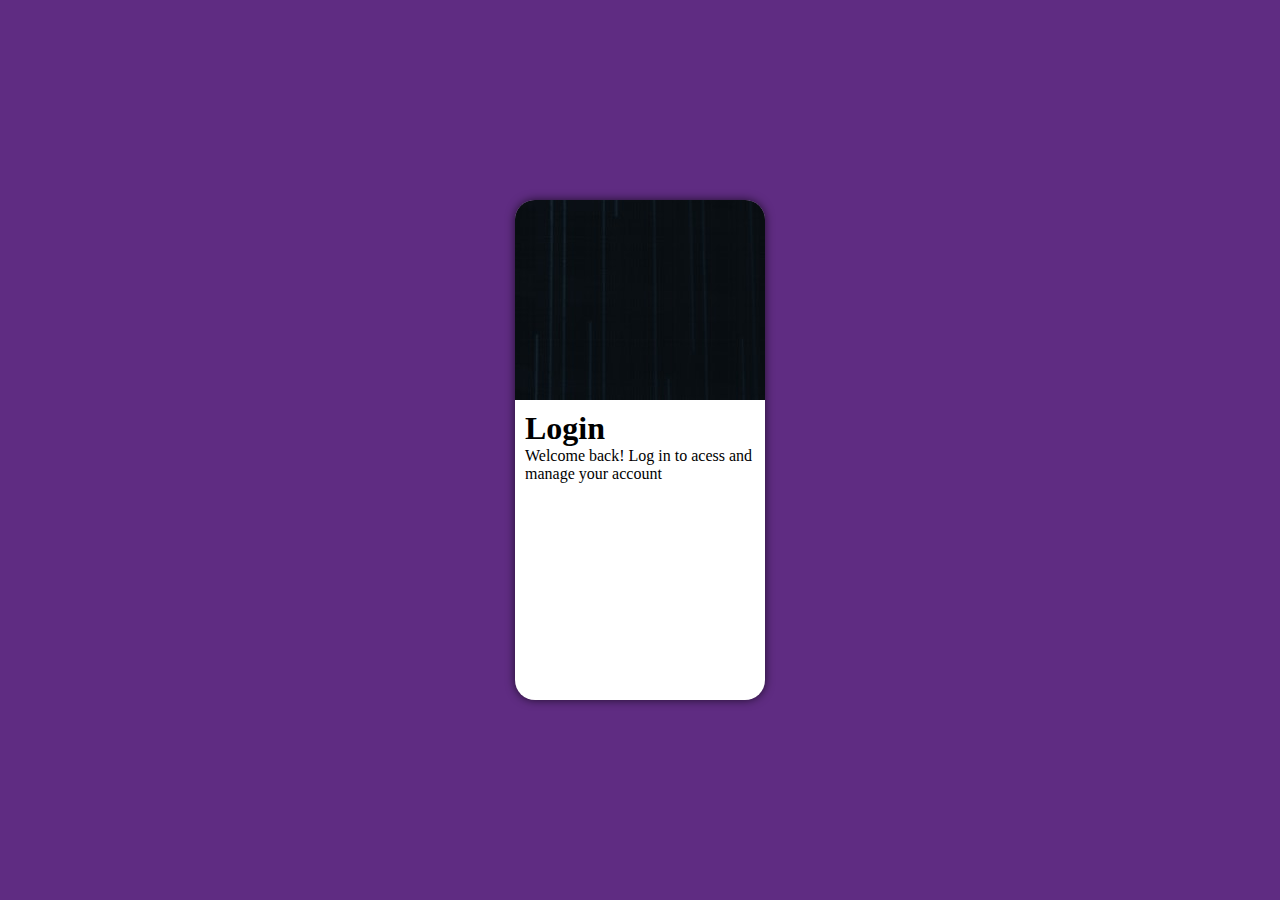
==== index.html @ fa2be9f0 "criei a versão mobile first" ====
<!DOCTYPE html>
<html lang="pt">
<head>
    <meta charset="UTF-8">
    <meta http-equiv="X-UA-Compatible" content="IE=edge">
    <meta name="viewport" content="width=device-width, initial-scale=1.0">
    <title>SCEE - Login</title>
    <link rel="stylesheet" href="styles/style.css">

</head>
<body>
    <main>
        <section id="login">
            <div id="img">
                
            </div>

            <div id="formu">
                <h1>Login</h1>
                <p>Welcome back! Log in to acess and manage your account</p>

                <form action="login.php" method="post">

                </form>

            </div>

        </section>
    </main>

    <footer>

    </footer>
</body>
</html>
---- styles/style.css ----
@charset "UTF-8";
/*
Verde: #49a09d
Lilás: #5f2c82


*/
*{
    font-family: Georgia, 'Times New Roman', Times, serif;
    padding: 0px;
    margin: 0px;
    box-sizing: border-box;
}
body, html{
    background-color: #5f2c82;
    height: 100vh;
    width: 100vw;

}
main{
    width: 100vw;
    height: 100vh;
    position: relative;
}
section#login {
    position: absolute;
    top: 50%;
    left: 50%;
    transform: translate(-50%, -50%);
    background-color: white;
    width: 250px;
    height: 500px;
    border-radius: 20px;
    overflow: hidden;
    box-shadow: 0px 0px 10px rgba(0, 0, 0, 0.664);
}
section#login > div#img {
    background: #5f2c82 url(../imgs/pexels-igor-visuals-3681805.jpg) no-repeat;
   background-position:center bottom;
    height: 200px;
    display: block;

}
section#login > div#formu {
    padding: 10px;
    display: block;
}
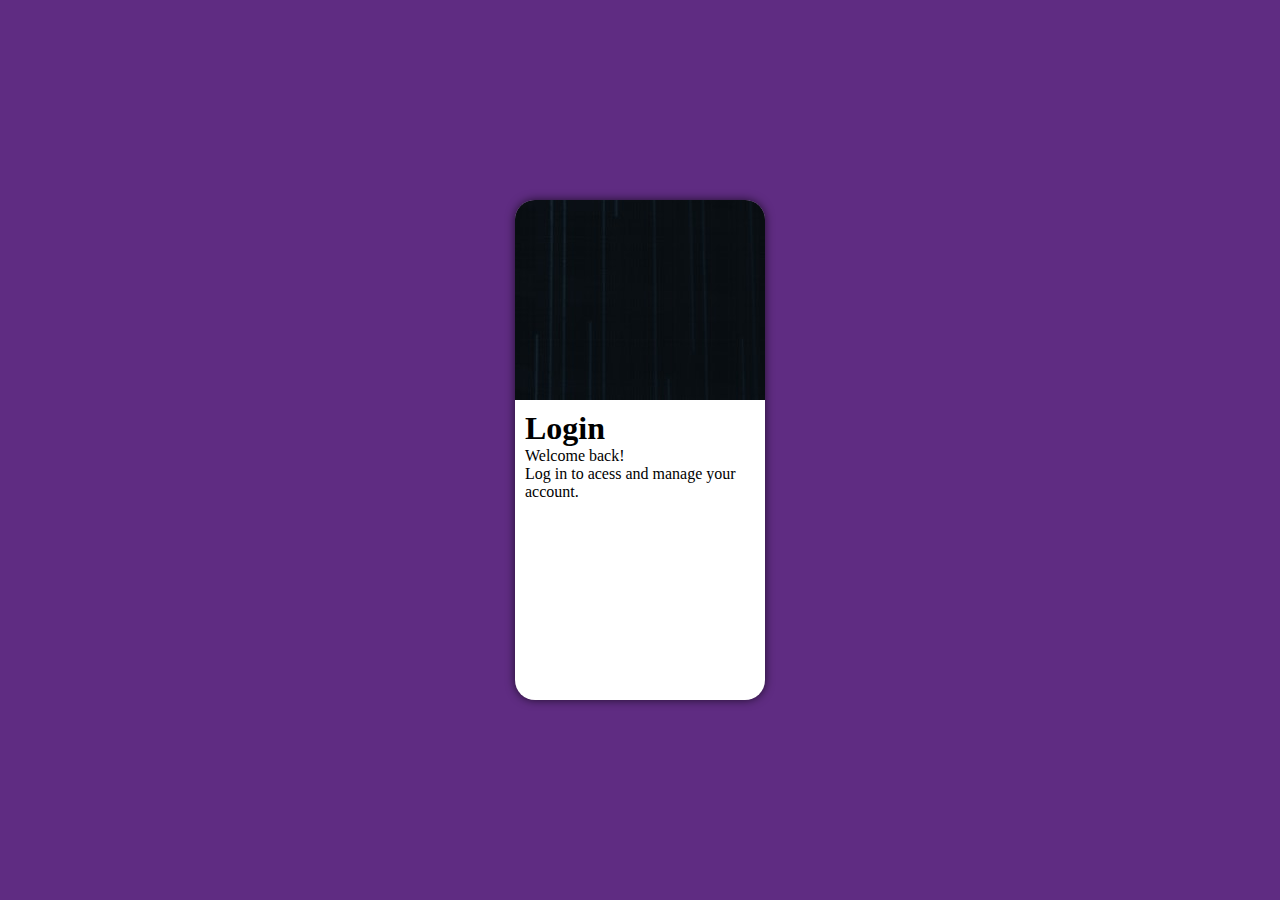
==== commit 245ab16d: "didsum" ====
--- a/index.html
+++ b/index.html
@@ -6,6 +6,7 @@
     <meta name="viewport" content="width=device-width, initial-scale=1.0">
     <title>SCEE - Login</title>
     <link rel="stylesheet" href="styles/style.css">
+    <link rel="stylesheet" href="styles/mqs.css">
 
 </head>
 <body>
@@ -17,7 +18,7 @@
 
             <div id="formu">
                 <h1>Login</h1>
-                <p>Welcome back! Log in to acess and manage your account</p>
+                <p>Welcome back! <br> Log in to acess and manage your account.</p>
 
                 <form action="login.php" method="post">
 
--- a/styles/style.css
+++ b/styles/style.css
@@ -33,6 +33,8 @@
     border-radius: 20px;
     overflow: hidden;
     box-shadow: 0px 0px 10px rgba(0, 0, 0, 0.664);
+    transition: width 0.5s, height 0.5;
+    transition-timing-function: ease;
 }
 section#login > div#img {
     background: #5f2c82 url(../imgs/pexels-igor-visuals-3681805.jpg) no-repeat;
--- a/styles/mqs.css
+++ b/styles/mqs.css
@@ -0,0 +1,53 @@
+@charset "UTF-8";
+
+/*
+Pequenas até 600px
+TLF: 600px até 768px
+Tablet: 768px até 992px
+pc: 992px até 1200px
+bscreens: + 1200px
+*/
+@media screen and (min-width: 768px) and (max-width: 992px){
+    body{
+        background-image: linear-gradient(to top, #49a09d, #5f2c82 );
+    }
+    section#login{
+        width: 80vw;
+        height: ;
+    }
+    section#login > div#img {
+        float: left;
+        width: 30%;
+        height: 100%;
+    }
+    section#login > div#formu {
+        float: right;
+        width: 70%;
+    }
+}
+
+@media screen and (min-width: 992px) and (max-width: 1200px){
+    body{
+        background-image: linear-gradient(to top, #49a09d, #5f2c82 );
+    }
+    section#login{
+        width: 950px;
+        
+    }
+    section#login > div#img {
+        float: left;
+        width: 50%;
+        height: 100%;
+    }
+    section#login > div#formu {
+        float: right;
+        width: 50%;
+    }
+}
+
+@media screen and(min-width: 1200px){
+    body{
+        background-image: linear-gradient(to top, #49a09d, #5f2c82 );
+    }
+       
+}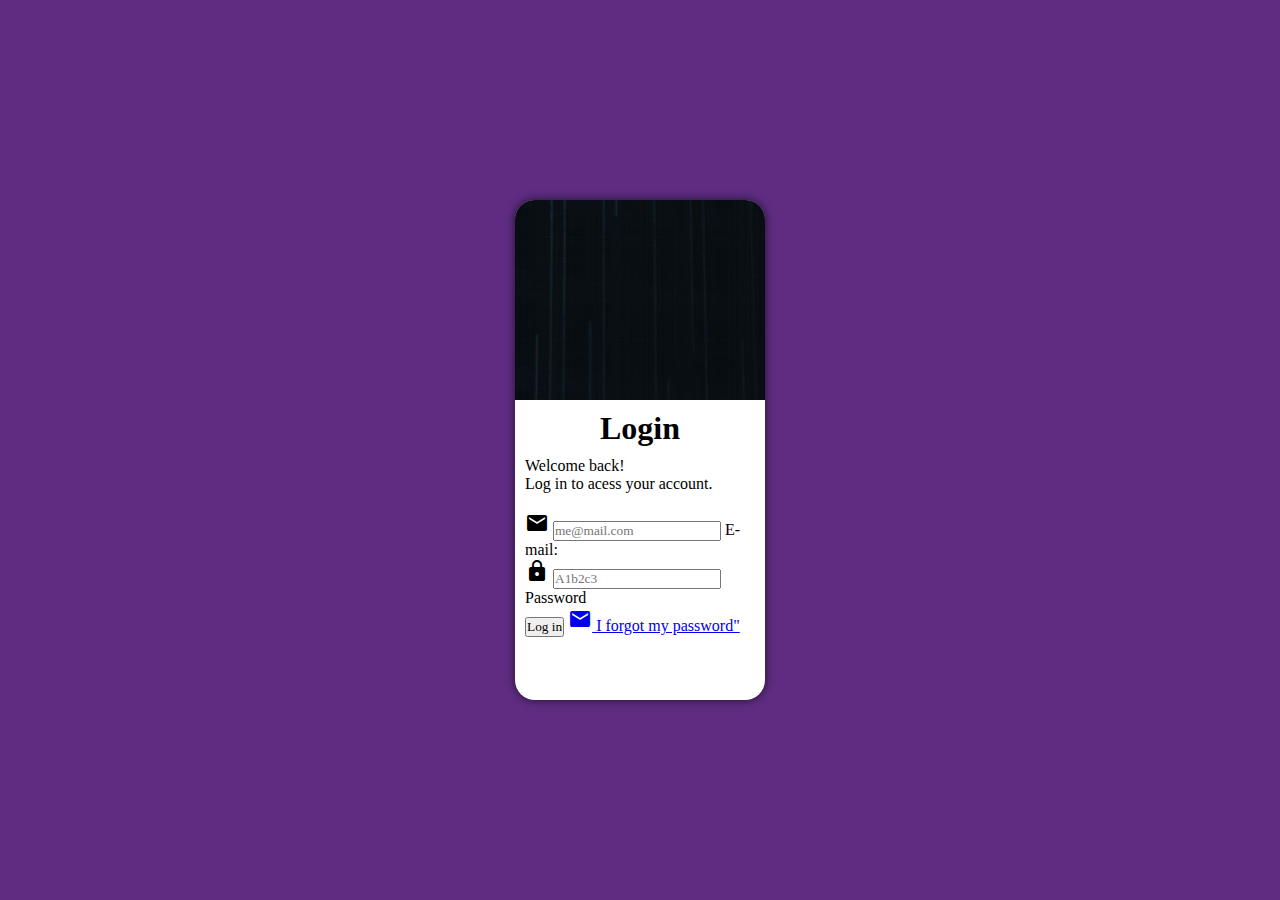
==== commit 25f31a39: "editei o formulário" ====
--- a/index.html
+++ b/index.html
@@ -7,6 +7,7 @@
     <title>SCEE - Login</title>
     <link rel="stylesheet" href="styles/style.css">
     <link rel="stylesheet" href="styles/mqs.css">
+    <link href="https://fonts.googleapis.com/icon?family=Material+Icons" rel="stylesheet">
 
 </head>
 <body>
@@ -18,10 +19,28 @@
 
             <div id="formu">
                 <h1>Login</h1>
-                <p>Welcome back! <br> Log in to acess and manage your account.</p>
+                <p>Welcome back! <br> Log in to acess your account.</p>
+<br>
+                <form action="login.php" method="post" autocomplete="on">
+                    <div id="campo" >
+                        <span class="material-icons">
+                            email
+                            </span>
+                        <input type="email" name="mail" id="imail" placeholder="me@mail.com" autocomplete="e
+                        " required maxlength="20">
+                        <label for="imail">E-mail:</label>
+                    </div>
+                    <div id="campo">
+                        <span class="material-icons">
+                            lock
+                            </span>
+                        <input type="password" name="senha" id="isenha" placeholder="A1b2c3" autocomplete="current-password" minlength="8" maxlength="12">
+                        <label for="isenha">Password</label>
 
-                <form action="login.php" method="post">
-
+                    </div>
+                    <input type="submit" value="Log in">
+                    <a href="ifg.html" ><i class="material-icons">email
+                    </i> I forgot my password"</a>
                 </form>
 
             </div>
--- a/styles/style.css
+++ b/styles/style.css
@@ -46,4 +46,12 @@
 section#login > div#formu {
     padding: 10px;
     display: block;
+}
+section#login > div#formu > h1{
+    text-align: center;
+    margin-bottom: 10px;
+}
+section#login > div#formu > p{
+    font-size: ;
+
 }--- a/styles/mqs.css
+++ b/styles/mqs.css
@@ -13,7 +13,7 @@
     }
     section#login{
         width: 80vw;
-        height: ;
+       
     }
     section#login > div#img {
         float: left;
@@ -46,8 +46,31 @@
 }
 
 @media screen and(min-width: 1200px){
+    
     body{
         background-image: linear-gradient(to top, #49a09d, #5f2c82 );
     }
-       
+    section#login{
+        width: 950px;
+        
+    }
+    section#login > div#img {
+        float: right;
+        width: 50%;
+        height: 100%;
+        
+    }
+    section#login > div#formu {
+        float: left;
+        width: 50%;
+    }
+    section#login > div#formu > p{
+        font-size: 1.2em;
+    
+    }
+    section#login > div#formu > h1{
+        font-size: 1.2em;
+    
+    }
+
 }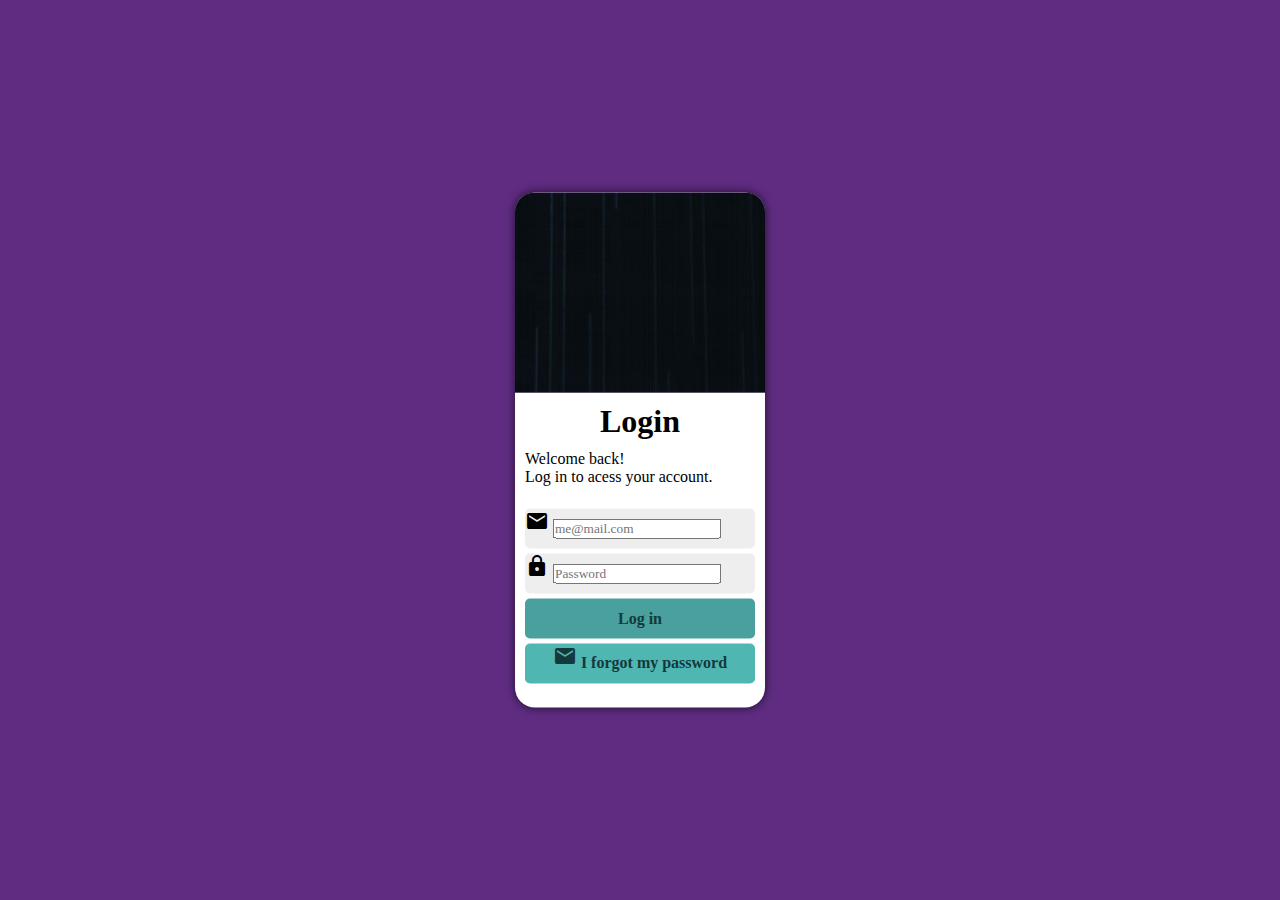
==== commit 354a08ca: "avanço no formulário" ====
--- a/index.html
+++ b/index.html
@@ -28,19 +28,19 @@
                             </span>
                         <input type="email" name="mail" id="imail" placeholder="me@mail.com" autocomplete="e
                         " required maxlength="20">
-                        <label for="imail">E-mail:</label>
+                        <label for="imail">E-mail</label>
                     </div>
                     <div id="campo">
                         <span class="material-icons">
                             lock
                             </span>
-                        <input type="password" name="senha" id="isenha" placeholder="A1b2c3" autocomplete="current-password" minlength="8" maxlength="12">
+                        <input type="password" name="senha" id="isenha" placeholder="Password" autocomplete="current-password" minlength="8" maxlength="12">
                         <label for="isenha">Password</label>
 
                     </div>
                     <input type="submit" value="Log in">
-                    <a href="ifg.html" ><i class="material-icons">email
-                    </i> I forgot my password"</a>
+                    <a href="ifg.html" class="botao"><i class="material-icons">email
+                    </i> I forgot my password</a>
                 </form>
 
             </div>
--- a/styles/style.css
+++ b/styles/style.css
@@ -29,7 +29,7 @@
     transform: translate(-50%, -50%);
     background-color: white;
     width: 250px;
-    height: 500px;
+    height: 515px;
     border-radius: 20px;
     overflow: hidden;
     box-shadow: 0px 0px 10px rgba(0, 0, 0, 0.664);
@@ -51,7 +51,50 @@
     text-align: center;
     margin-bottom: 10px;
 }
-section#login > div#formu > p{
-    font-size: ;
+form > input[type= submit]{
+    display: block;
+    font-size: 1em;
+    width: 100%;
+    height: 40px;
+    background-color: #49a09d;
+    border: none;
+    border-radius: 5px;
+    cursor: pointer;
+    padding: 10px;
+    text-align: center;
+    font-weight: bold;
+    color: #14393b;
+}
+form > input[type= submit]:hover {
+    background-color: #255553;
+}
+form > a.botao{
+    display: block;
+    font-size: 1em;
+    width: 100%;
+    height: 40px;
+    background-color: #50b6b2;
+    border:none;
+    border-radius: 5px;
+    cursor: pointer;
+    text-align: center;
+    text-decoration: none;
+    font-weight: bold;
+    color: #14393b;
+    margin-top: 5px;
+}
+form > a.botao:hover {
+    
+    background-color: #317573;
+}
 
+form > div#campo{
+    background-color: rgb(238, 238, 238);
+    border-radius: 5px;
+    height: 40px;
+    margin: 5px 0px;
+    display: block;
+}
+div#campo > label{
+    display: none;
 }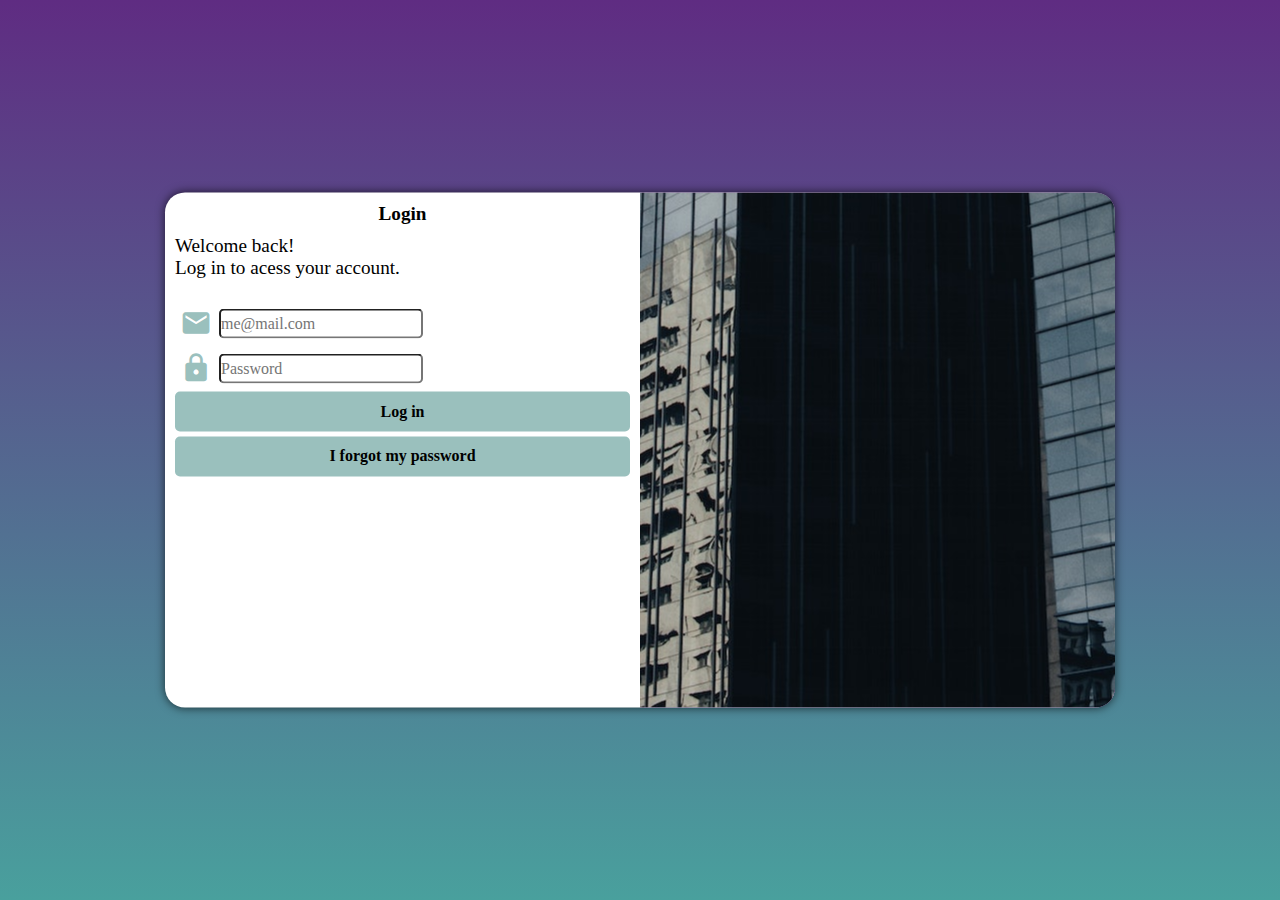
==== commit e3de8b00: "testei auto height" ====
--- a/index.html
+++ b/index.html
@@ -39,8 +39,7 @@
 
                     </div>
                     <input type="submit" value="Log in">
-                    <a href="ifg.html" class="botao"><i class="material-icons">email
-                    </i> I forgot my password</a>
+                    <a href="ifg.html" class="botao">I forgot my password</a>
                 </form>
 
             </div>
--- a/styles/style.css
+++ b/styles/style.css
@@ -56,14 +56,14 @@
     font-size: 1em;
     width: 100%;
     height: 40px;
-    background-color: #49a09d;
+    background-color: #9ac0bd;
     border: none;
     border-radius: 5px;
     cursor: pointer;
     padding: 10px;
     text-align: center;
     font-weight: bold;
-    color: #14393b;
+    color: black;
 }
 form > input[type= submit]:hover {
     background-color: #255553;
@@ -73,23 +73,29 @@
     font-size: 1em;
     width: 100%;
     height: 40px;
-    background-color: #50b6b2;
+    background-color: #9ac0bd;
     border:none;
     border-radius: 5px;
     cursor: pointer;
     text-align: center;
     text-decoration: none;
     font-weight: bold;
-    color: #14393b;
+    color:black;
     margin-top: 5px;
+    padding: 10px;
 }
+form >a{
+    
+}
+
+
 form > a.botao:hover {
-    
-    background-color: #317573;
+    background-color: #255553;
 }
 
 form > div#campo{
-    background-color: rgb(238, 238, 238);
+    /*background-color: rgb(238, 238, 238);*/
+    /*background-color: #5f2c82;*/
     border-radius: 5px;
     height: 40px;
     margin: 5px 0px;
@@ -97,4 +103,20 @@
 }
 div#campo > label{
     display: none;
+}
+div#campo > span {
+    background-color: ;
+    color: #9ac0bd;
+    width: 40px;
+    padding: 5px;
+    font-size: 2em;
+}
+div#campo > input {
+    
+    font-size: 1em;
+    width: (calc(100% - 40px));
+    transform: translateY(-10px);
+    height: 74%;
+    border-radius: 5px;
+   
 }--- a/styles/mqs.css
+++ b/styles/mqs.css
@@ -8,12 +8,13 @@
 bscreens: + 1200px
 */
 @media screen and (min-width: 768px) and (max-width: 992px){
+    
     body{
         background-image: linear-gradient(to top, #49a09d, #5f2c82 );
     }
     section#login{
         width: 80vw;
-       
+        height: fit-content;
     }
     section#login > div#img {
         float: left;
@@ -32,7 +33,7 @@
     }
     section#login{
         width: 950px;
-        
+        height: fit-content;
     }
     section#login > div#img {
         float: left;
@@ -45,7 +46,7 @@
     }
 }
 
-@media screen and(min-width: 1200px){
+@media screen and (min-width: 1200px){
     
     body{
         background-image: linear-gradient(to top, #49a09d, #5f2c82 );
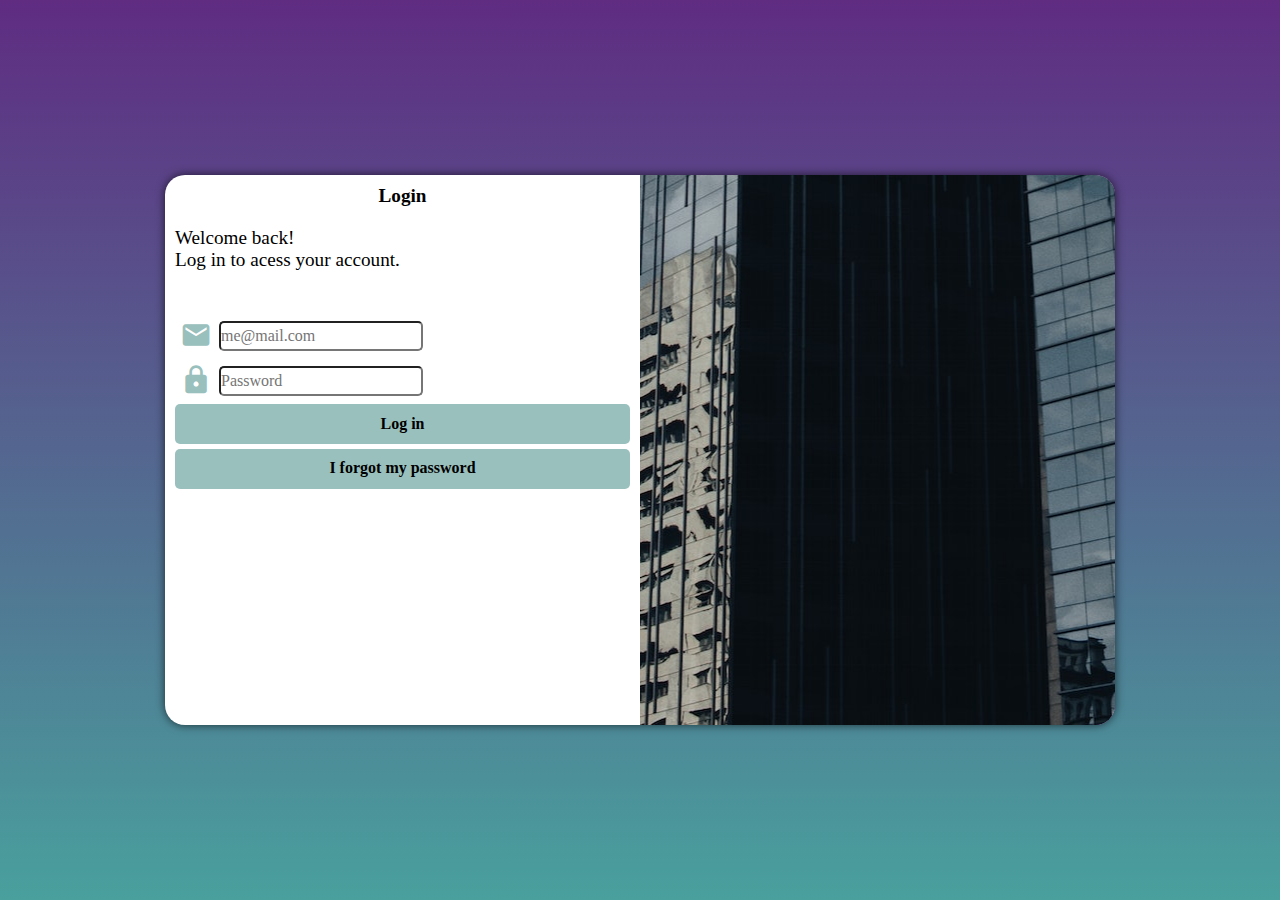
==== commit 21845b0e: "height updated" ====
--- a/index.html
+++ b/index.html
@@ -13,9 +13,7 @@
 <body>
     <main>
         <section id="login">
-            <div id="img">
-                
-            </div>
+            <div id="img"></div>
 
             <div id="formu">
                 <h1>Login</h1>
@@ -34,7 +32,7 @@
                         <span class="material-icons">
                             lock
                             </span>
-                        <input type="password" name="senha" id="isenha" placeholder="Password" autocomplete="current-password" minlength="8" maxlength="12">
+                        <input type="password" name="senha" id="isenha" placeholder="Password" autocomplete="current-password" minlength="8" maxlength="12"  >
                         <label for="isenha">Password</label>
 
                     </div>
--- a/styles/style.css
+++ b/styles/style.css
@@ -26,15 +26,16 @@
     position: absolute;
     top: 50%;
     left: 50%;
-    transform: translate(-50%, -50%);
+
     background-color: white;
-    width: 250px;
-    height: 515px;
+    width: 280px;
+    height: 550px;
     border-radius: 20px;
     overflow: hidden;
     box-shadow: 0px 0px 10px rgba(0, 0, 0, 0.664);
     transition: width 0.5s, height 0.5;
     transition-timing-function: ease;
+    transform: translate(-50%, -50%);
 }
 section#login > div#img {
     background: #5f2c82 url(../imgs/pexels-igor-visuals-3681805.jpg) no-repeat;
@@ -51,6 +52,10 @@
     text-align: center;
     margin-bottom: 10px;
 }
+section#login > div#formu > p{
+    margin: 20px 0px;
+}
+
 form > input[type= submit]{
     display: block;
     font-size: 1em;
@@ -82,10 +87,8 @@
     font-weight: bold;
     color:black;
     margin-top: 5px;
+    margin-bottom: 5px;
     padding: 10px;
-}
-form >a{
-    
 }
 
 
@@ -105,7 +108,7 @@
     display: none;
 }
 div#campo > span {
-    background-color: ;
+    
     color: #9ac0bd;
     width: 40px;
     padding: 5px;
@@ -115,8 +118,9 @@
     
     font-size: 1em;
     width: (calc(100% - 40px));
-    transform: translateY(-10px);
+   
     height: 74%;
     border-radius: 5px;
+    transform: translateY(-10px);
    
 }--- a/styles/mqs.css
+++ b/styles/mqs.css
@@ -16,34 +16,58 @@
         width: 80vw;
         height: fit-content;
     }
-    section#login > div#img {
+   #img {
         float: left;
         width: 30%;
         height: 100%;
+        display: block;
+        background-size: contain;
+       
     }
     section#login > div#formu {
         float: right;
         width: 70%;
     }
+    div#campo > input {
+    
+        font-size: 1em;
+        width: (calc(100% - 80px));
+       size: 55p;
+        height: 74%;
+        border-radius: 5px;
+        transform: translateY(-10px);
+       
+    }
 }
 
 @media screen and (min-width: 992px) and (max-width: 1200px){
+    
     body{
         background-image: linear-gradient(to top, #49a09d, #5f2c82 );
     }
     section#login{
         width: 950px;
-        height: fit-content;
+        
     }
-    section#login > div#img {
+    div#img {
+        float: right;
+        width: 50%;
+        height: 100%;
+        
+    }
+    section#login > div#formu {
         float: left;
         width: 50%;
-        height: 100%;
     }
-    section#login > div#formu {
-        float: right;
-        width: 50%;
+    section#login > div#formu > p{
+        font-size: 1.2em;
+    
     }
+    section#login > div#formu > h1{
+        font-size: 1.2em;
+    
+    }
+
 }
 
 @media screen and (min-width: 1200px){
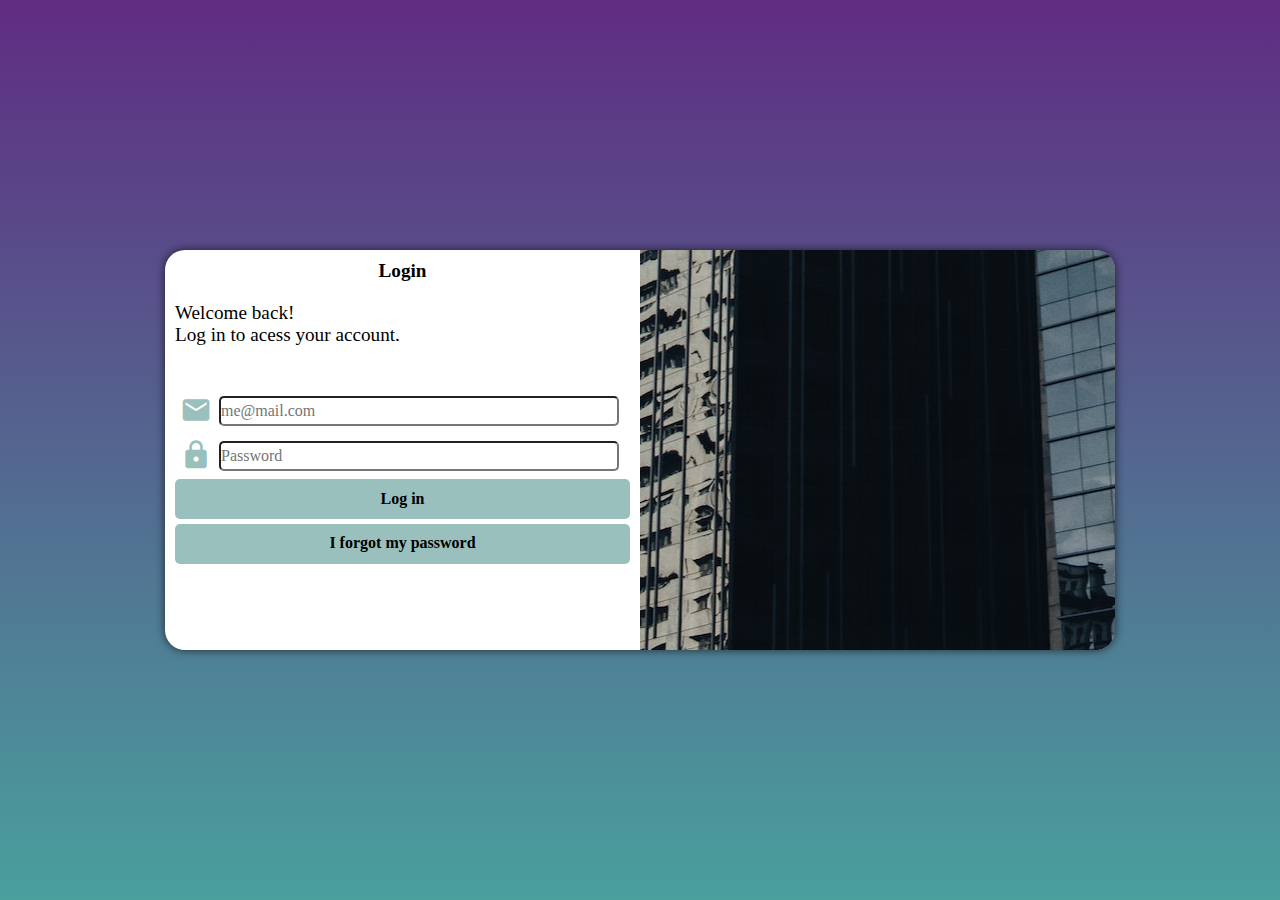
==== commit 484d246d: "i think i have finished" ====
--- a/index.html
+++ b/index.html
@@ -13,13 +13,14 @@
 <body>
     <main>
         <section id="login">
+            
             <div id="img"></div>
 
             <div id="formu">
                 <h1>Login</h1>
                 <p>Welcome back! <br> Log in to acess your account.</p>
 <br>
-                <form action="login.php" method="post" autocomplete="on">
+                <form action="styles/login.html" method="post" autocomplete="on">
                     <div id="campo" >
                         <span class="material-icons">
                             email
@@ -37,7 +38,7 @@
 
                     </div>
                     <input type="submit" value="Log in">
-                    <a href="ifg.html" class="botao">I forgot my password</a>
+                    <a href="styles/login.html" class="botao">I forgot my password</a>
                 </form>
 
             </div>
--- a/styles/style.css
+++ b/styles/style.css
@@ -12,7 +12,8 @@
     box-sizing: border-box;
 }
 body, html{
-    background-color: #5f2c82;
+
+    background-image: linear-gradient(to top, #49a09d, #5f2c82 );
     height: 100vh;
     width: 100vw;
 
@@ -33,14 +34,14 @@
     border-radius: 20px;
     overflow: hidden;
     box-shadow: 0px 0px 10px rgba(0, 0, 0, 0.664);
-    transition: width 0.5s, height 0.5;
+    transition: width 0.5s, height 0.5s;
     transition-timing-function: ease;
     transform: translate(-50%, -50%);
 }
 section#login > div#img {
     background: #5f2c82 url(../imgs/pexels-igor-visuals-3681805.jpg) no-repeat;
    background-position:center bottom;
-    height: 200px;
+   height: 400px;
     display: block;
 
 }
@@ -103,6 +104,7 @@
     height: 40px;
     margin: 5px 0px;
     display: block;
+
 }
 div#campo > label{
     display: none;
@@ -117,7 +119,7 @@
 div#campo > input {
     
     font-size: 1em;
-    width: (calc(100% - 40px));
+    width: (calc(100% - 39px));
    
     height: 74%;
     border-radius: 5px;
--- a/styles/mqs.css
+++ b/styles/mqs.css
@@ -7,32 +7,45 @@
 pc: 992px até 1200px
 bscreens: + 1200px
 */
+@media screen and (max-width: 768px){
+    section#login > div#img {
+        
+        height: 200px;
+        display: block;
+    }
+    }
+       
+
 @media screen and (min-width: 768px) and (max-width: 992px){
     
-    body{
+    body, html{
         background-image: linear-gradient(to top, #49a09d, #5f2c82 );
     }
     section#login{
         width: 80vw;
-        height: fit-content;
+        height: auto;
+        position: fixed;
+
     }
-   #img {
-        float: left;
-        width: 30%;
-        height: 100%;
-        display: block;
-        background-size: contain;
-       
+    div#img {
+    float: left;
+    width: 35%;
+    height: 100%;
+    display: block;
+    background-size: auto;
+    
     }
     section#login > div#formu {
         float: right;
-        width: 70%;
+        width: 65%;
+        display: block;
     }
     div#campo > input {
     
         font-size: 1em;
         width: (calc(100% - 80px));
-       size: 55p;
+        width: 340px;
+        size: 55p;
         height: 74%;
         border-radius: 5px;
         transform: translateY(-10px);
@@ -47,13 +60,13 @@
     }
     section#login{
         width: 950px;
-        
+        height: auto;
     }
-    div#img {
+    #img {
         float: right;
         width: 50%;
         height: 100%;
-        
+        background-position: center right;
     }
     section#login > div#formu {
         float: left;
@@ -67,23 +80,35 @@
         font-size: 1.2em;
     
     }
+    div#campo > input {
+    
+        font-size: 1em;
+        width: (calc(100% - 80px));
+        width: 400px;
+        size: 55p;
+        height: 74%;
+        border-radius: 5px;
+        transform: translateY(-10px);
+       
+    }
 
 }
 
-@media screen and (min-width: 1200px){
+@media screen and (min-width: 1200px) {
     
     body{
         background-image: linear-gradient(to top, #49a09d, #5f2c82 );
     }
     section#login{
         width: 950px;
+        height: auto;
         
     }
-    section#login > div#img {
+    #img {
         float: right;
         width: 50%;
         height: 100%;
-        
+        background-position: top left;
     }
     section#login > div#formu {
         float: left;
@@ -97,5 +122,16 @@
         font-size: 1.2em;
     
     }
+    div#campo > input {
+    
+        font-size: 1em;
+        width: (calc(100% - 80px));
+        width: 400px;
+        size: 55p;
+        height: 74%;
+        border-radius: 5px;
+        transform: translateY(-10px);
+       
+    }
 
-}+} 
